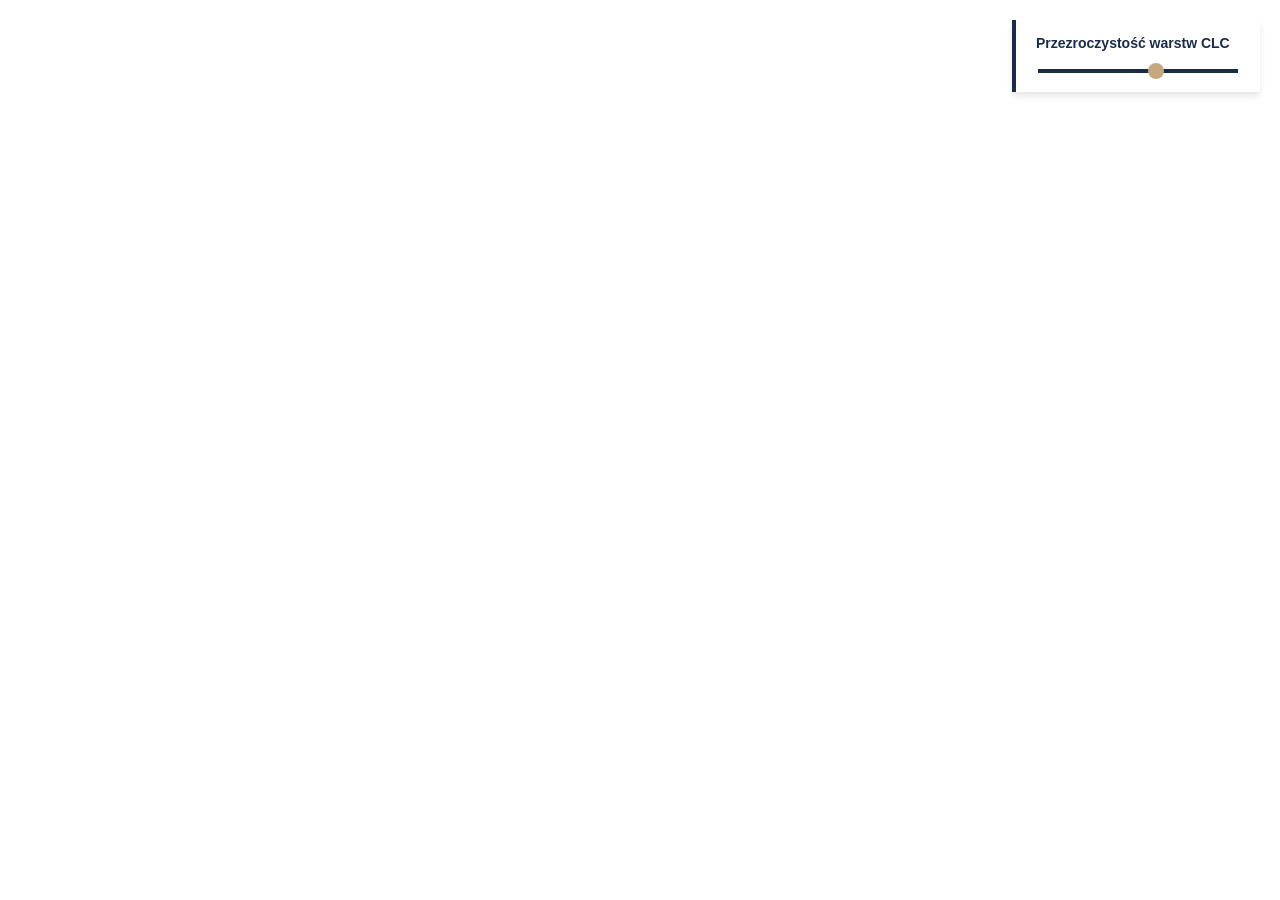
==== mapa.html @ ca06db26 "fix visibility" ====
<!doctype html>
<html lang="en">

<head>
    <meta charset="utf-8">
    <meta http-equiv="X-UA-Compatible" content="IE=edge">
    <meta name="viewport" content="initial-scale=1,user-scalable=no,maximum-scale=1,width=device-width">
    <meta name="mobile-web-app-capable" content="yes">
    <meta name="apple-mobile-web-app-capable" content="yes">
    <link rel="stylesheet" href="css/leaflet.css">
    <link rel="stylesheet" href="css/qgis2web.css">
    <link rel="stylesheet" href="css/fontawesome-all.min.css">
    <link rel="stylesheet" href="css/leaflet.photon.css">
    <link rel="stylesheet" href="css/leaflet-measure.css">
    <style>
        html,
        body,
        #map {
            width: 100%;
            height: 100%;
            padding: 0;
            margin: 0;
        }

        /* ----------------------------------------------------
           FLAT DESIGN INTERFACE: Suwak Przezroczystości
           ---------------------------------------------------- */
        .opacity-control {
            position: absolute;
            top: 20px;
            right: 20px;
            z-index: 1000;
            background: #FFFFFF;
            border-left: 4px solid #1A2B4C;
            padding: 15px 20px;
            box-shadow: 0 4px 6px rgba(0, 0, 0, 0.1);
            font-family: 'Segoe UI', sans-serif;
        }

        .opacity-control label {
            display: block;
            font-size: 14px;
            font-weight: bold;
            color: #1A2B4C;
            margin-bottom: 8px;
        }

        input[type=range] {
            -webkit-appearance: none;
            width: 200px;
            background: transparent;
        }

        input[type=range]::-webkit-slider-thumb {
            -webkit-appearance: none;
            height: 16px;
            width: 16px;
            border-radius: 50%;
            background: #C5A880;
            cursor: pointer;
            margin-top: -6px;
        }

        input[type=range]::-webkit-slider-runnable-track {
            width: 100%;
            height: 4px;
            cursor: pointer;
            background: #1A2B4C;
        }

        /* ----------------------------------------------------
           FLAT DESIGN INTERFACE: Panel Warstw (Checkboxy)
           ---------------------------------------------------- */
        .leaflet-control-layers {
            border-radius: 0 !important;
            border: none !important;
            border-left: 4px solid #1A2B4C !important;
            box-shadow: 0 4px 6px rgba(0, 0, 0, 0.1) !important;
            font-family: 'Segoe UI', sans-serif !important;
            padding: 5px 10px !important;
            background: #FFFFFF !important;
            color: #1A2B4C !important;
            font-weight: bold;
        }

        .leaflet-control-layers label {
            margin-top: 5px;
            margin-bottom: 5px;
        }

        /* ----------------------------------------------------
           FLAT DESIGN INTERFACE: Rozsuwana Legenda
           ---------------------------------------------------- */
        .custom-legend {
            background: #FFFFFF;
            border-left: 4px solid #1A2B4C;
            box-shadow: 0 4px 6px rgba(0, 0, 0, 0.1);
            font-family: 'Segoe UI', sans-serif;
            color: #1A2B4C;
            pointer-events: auto;
            max-width: 350px;
        }

        .custom-legend .legend-header {
            padding: 12px 15px;
            cursor: pointer;
            font-weight: bold;
            font-size: 14px;
            display: flex;
            align-items: center;
            gap: 10px;
            background-color: #F8F9FA;
        }

        .custom-legend .legend-header:hover {
            background-color: #E9ECEF;
        }

        .custom-legend .legend-body {
            display: none;
            padding: 10px 15px 15px 15px;
            max-height: 40vh;
            overflow-y: auto;
            border-top: 1px solid #E0E0E0;
            font-size: 12px;
        }

        /* Klasa aktywująca rozwinięcie legendy */
        .custom-legend.expanded .legend-body {
            display: block;
        }

        .custom-legend table {
            border-collapse: collapse;
            width: 100%;
        }

        .custom-legend td {
            padding: 4px 0;
            vertical-align: middle;
        }

        .custom-legend img {
            width: 18px;
            height: 18px;
            border: 1px solid #CCC;
            display: block;
            margin-right: 8px;
        }
    </style>
    <title></title>
</head>

<body>

    <div class="opacity-control">
        <label for="layerOpacity">Przezroczystość warstw CLC</label>
        <input type="range" id="layerOpacity" min="0" max="1" step="0.1" value="0.6">
    </div>

    <div id="map">
    </div>

    <script src="js/qgis2web_expressions.js"></script>
    <script src="js/leaflet.js"></script>
    <script src="js/leaflet.rotatedMarker.js"></script>
    <script src="js/leaflet.pattern.js"></script>
    <script src="js/leaflet-hash.js"></script>
    <script src="js/Autolinker.min.js"></script>
    <script src="js/rbush.min.js"></script>
    <script src="js/labelgun.min.js"></script>
    <script src="js/labels.js"></script>
    <script src="js/leaflet.photon.js"></script>
    <script src="js/leaflet-measure.js"></script>

    <script src="data/Corine_Lodz2018_0.js"></script>
    <script src="data/Corine_Lodz2000_1.js"></script>

    <script>
        var map = L.map('map', {
            zoomControl: false, maxZoom: 28, minZoom: 1
        }).fitBounds([[51.56657748466, 19.116177174903164], [51.9830593371323, 19.92864182708758]]);

        var hash = new L.Hash(map);
        map.attributionControl.setPrefix('<a href="https://github.com/tomchadwin/qgis2web" target="_blank">qgis2web</a> &middot; <a href="https://leafletjs.com" title="A JS library for interactive maps">Leaflet</a> &middot; <a href="https://qgis.org">QGIS</a>');

        // ---------------------------------------------------------
        // PODKŁAD MAPOWY (CartoDB Positron - Flat Design)
        // ---------------------------------------------------------
        var basemap = L.tileLayer('https://{s}.basemaps.cartocdn.com/light_all/{z}/{x}/{y}{r}.png', {
            attribution: '&copy; OpenStreetMap contributors &copy; CARTO',
            subdomains: 'abcd',
            maxZoom: 20
        });
        basemap.addTo(map);

        var autolinker = new Autolinker({ truncate: { length: 30, location: 'smart' } });

        function removeEmptyRowsFromPopupContent(content, feature) {
            var tempDiv = document.createElement('div');
            tempDiv.innerHTML = content;
            var rows = tempDiv.querySelectorAll('tr');
            for (var i = 0; i < rows.length; i++) {
                var td = rows[i].querySelector('td.visible-with-data');
                var key = td ? td.id : '';
                if (td && td.classList.contains('visible-with-data') && feature.properties[key] == null) {
                    rows[i].parentNode.removeChild(rows[i]);
                }
            }
            return tempDiv.innerHTML;
        }

        function addClassToPopupIfMedia(content, popup) {
            var tempDiv = document.createElement('div');
            tempDiv.innerHTML = content;
            var imgTd = tempDiv.querySelector('td img');
            if (imgTd) {
                var src = imgTd.getAttribute('src');
                if (/\.(jpg|jpeg|png|gif|bmp|webp|avif)$/i.test(src)) {
                    popup._contentNode.classList.add('media');
                    setTimeout(function () { popup.update(); }, 10);
                } else {
                    popup._contentNode.classList.remove('media');
                }
            } else {
                popup._contentNode.classList.remove('media');
            }
        }

        var zoomControl = L.control.zoom({ position: 'topleft' }).addTo(map);

        var measureControl = new L.Control.Measure({
            position: 'topleft',
            primaryLengthUnit: 'meters',
            secondaryLengthUnit: 'kilometers',
            primaryAreaUnit: 'sqmeters',
            secondaryAreaUnit: 'hectares'
        });
        measureControl.addTo(map);
        document.getElementsByClassName('leaflet-control-measure-toggle')[0].innerHTML = '';
        document.getElementsByClassName('leaflet-control-measure-toggle')[0].className += ' fas fa-ruler';

        // ---------------------------------------------------------
        // INICJALIZACJA WARSTWY: CLC 2018
        // ---------------------------------------------------------
        function pop_Corine_Lodz2018_0(feature, layer) {
            var popupContent = '<table>\
                    <tr><td colspan="2"><strong>Kod CLC: </strong>' + (feature.properties['Code_18'] !== null ? autolinker.link(String(feature.properties['Code_18'])) : '') + '</td></tr>\
                    <tr><td colspan="2"><strong>Powierzchnia [ha]: </strong>' + (feature.properties['pow_ha'] !== null ? autolinker.link(String(feature.properties['pow_ha'])) : '') + '</td></tr>\
                </table>';
            var content = removeEmptyRowsFromPopupContent(popupContent, feature);
            layer.on('popupopen', function (e) { addClassToPopupIfMedia(content, e.popup); });
            layer.bindPopup(content, { maxHeight: 400 });
        }

        function style_Corine_Lodz2018_0_0(feature) {
            switch (String(feature.properties['Code_18'])) {
                case '111': return { stroke: false, fill: true, fillOpacity: 1, fillColor: 'rgba(230,0,77,1.0)', interactive: true };
                case '112': return { stroke: false, fill: true, fillOpacity: 1, fillColor: 'rgba(255,0,0,1.0)', interactive: true };
                case '121': return { stroke: false, fill: true, fillOpacity: 1, fillColor: 'rgba(204,77,242,1.0)', interactive: true };
                case '122': return { stroke: false, fill: true, fillOpacity: 1, fillColor: 'rgba(204,0,0,1.0)', interactive: true };
                case '124': return { stroke: false, fill: true, fillOpacity: 1, fillColor: 'rgba(230,204,230,1.0)', interactive: true };
                case '131': return { stroke: false, fill: true, fillOpacity: 1, fillColor: 'rgba(166,0,204,1.0)', interactive: true };
                case '133': return { stroke: false, fill: true, fillOpacity: 1, fillColor: 'rgba(255,77,255,1.0)', interactive: true };
                case '141': return { stroke: false, fill: true, fillOpacity: 1, fillColor: 'rgba(255,166,255,1.0)', interactive: true };
                case '142': return { stroke: false, fill: true, fillOpacity: 1, fillColor: 'rgba(255,230,255,1.0)', interactive: true };
                case '211': return { stroke: false, fill: true, fillOpacity: 1, fillColor: 'rgba(255,255,168,1.0)', interactive: true };
                case '231': return { stroke: false, fill: true, fillOpacity: 1, fillColor: 'rgba(230,230,77,1.0)', interactive: true };
                case '242': return { stroke: false, fill: true, fillOpacity: 1, fillColor: 'rgba(255,230,77,1.0)', interactive: true };
                case '243': return { stroke: false, fill: true, fillOpacity: 1, fillColor: 'rgba(230,204,77,1.0)', interactive: true };
                case '311': return { stroke: false, fill: true, fillOpacity: 1, fillColor: 'rgba(128,255,0,1.0)', interactive: true };
                case '312': return { stroke: false, fill: true, fillOpacity: 1, fillColor: 'rgba(0,166,0,1.0)', interactive: true };
                case '313': return { stroke: false, fill: true, fillOpacity: 1, fillColor: 'rgba(77,255,0,1.0)', interactive: true };
                case '324': return { stroke: false, fill: true, fillOpacity: 1, fillColor: 'rgba(166,242,0,1.0)', interactive: true };
            }
        }

        map.createPane('pane_Corine_Lodz2018_0');
        map.getPane('pane_Corine_Lodz2018_0').style.zIndex = 400;

        var layer_Corine_Lodz2018_0 = new L.geoJson(json_Corine_Lodz2018_0, {
            interactive: true,
            pane: 'pane_Corine_Lodz2018_0',
            onEachFeature: pop_Corine_Lodz2018_0,
            style: style_Corine_Lodz2018_0_0,
        });
        map.addLayer(layer_Corine_Lodz2018_0);

        // ---------------------------------------------------------
        // INICJALIZACJA WARSTWY: CLC 2000
        // ---------------------------------------------------------
        function pop_Corine_Lodz2000_1(feature, layer) {
            var popupContent = '<table>\
                    <tr><td colspan="2"><strong>Kod CLC: </strong>' + (feature.properties['code_00'] !== null ? autolinker.link(String(feature.properties['code_00'])) : '') + '</td></tr>\
                    <tr><td colspan="2"><strong>Powierzchnia [ha]: </strong>' + (feature.properties['pow_ha'] !== null ? autolinker.link(String(feature.properties['pow_ha'])) : '') + '</td></tr>\
                </table>';
            var content = removeEmptyRowsFromPopupContent(popupContent, feature);
            layer.on('popupopen', function (e) { addClassToPopupIfMedia(content, e.popup); });
            layer.bindPopup(content, { maxHeight: 400 });
        }

        function style_Corine_Lodz2000_1_0(feature) {
            switch (String(feature.properties['code_00'])) {
                case '111': return { stroke: false, fill: true, fillOpacity: 1, fillColor: 'rgba(230,0,77,1.0)', interactive: true };
                case '112': return { stroke: false, fill: true, fillOpacity: 1, fillColor: 'rgba(255,0,0,1.0)', interactive: true };
                case '121': return { stroke: false, fill: true, fillOpacity: 1, fillColor: 'rgba(204,77,242,1.0)', interactive: true };
                case '122': return { stroke: false, fill: true, fillOpacity: 1, fillColor: 'rgba(204,0,0,1.0)', interactive: true };
                case '124': return { stroke: false, fill: true, fillOpacity: 1, fillColor: 'rgba(230,204,230,1.0)', interactive: true };
                case '131': return { stroke: false, fill: true, fillOpacity: 1, fillColor: 'rgba(166,0,204,1.0)', interactive: true };
                case '133': return { stroke: false, fill: true, fillOpacity: 1, fillColor: 'rgba(255,77,255,1.0)', interactive: true };
                case '141': return { stroke: false, fill: true, fillOpacity: 1, fillColor: 'rgba(255,166,255,1.0)', interactive: true };
                case '142': return { stroke: false, fill: true, fillOpacity: 1, fillColor: 'rgba(255,230,255,1.0)', interactive: true };
                case '211': return { stroke: false, fill: true, fillOpacity: 1, fillColor: 'rgba(255,255,168,1.0)', interactive: true };
                case '231': return { stroke: false, fill: true, fillOpacity: 1, fillColor: 'rgba(230,230,77,1.0)', interactive: true };
                case '242': return { stroke: false, fill: true, fillOpacity: 1, fillColor: 'rgba(255,230,77,1.0)', interactive: true };
                case '243': return { stroke: false, fill: true, fillOpacity: 1, fillColor: 'rgba(230,204,77,1.0)', interactive: true };
                case '311': return { stroke: false, fill: true, fillOpacity: 1, fillColor: 'rgba(128,255,0,1.0)', interactive: true };
                case '312': return { stroke: false, fill: true, fillOpacity: 1, fillColor: 'rgba(0,166,0,1.0)', interactive: true };
                case '313': return { stroke: false, fill: true, fillOpacity: 1, fillColor: 'rgba(77,255,0,1.0)', interactive: true };
                case '324': return { stroke: false, fill: true, fillOpacity: 1, fillColor: 'rgba(166,242,0,1.0)', interactive: true };
            }
        }

        map.createPane('pane_Corine_Lodz2000_1');
        map.getPane('pane_Corine_Lodz2000_1').style.zIndex = 401;

        var layer_Corine_Lodz2000_1 = new L.geoJson(json_Corine_Lodz2000_1, {
            interactive: true,
            pane: 'pane_Corine_Lodz2000_1',
            onEachFeature: pop_Corine_Lodz2000_1,
            style: style_Corine_Lodz2000_1_0,
        });
        map.addLayer(layer_Corine_Lodz2000_1);

        // ---------------------------------------------------------
        // CHECKBOXY WARSTW (Lewy Dolny Róg)
        // ---------------------------------------------------------
        var overlayLayers = {
            "CLC 2018 (Aktualne)": layer_Corine_Lodz2018_0,
            "CLC 2000 (Archiwum)": layer_Corine_Lodz2000_1
        };

        // Standardowy kontroler dodany do lewego dolnego rogu na zawsze rozłożony
        L.control.layers(null, overlayLayers, {
            collapsed: false,
            position: 'bottomleft'
        }).addTo(map);

        // ---------------------------------------------------------
        // WYSUWANY PANEL LEGENDY (Prawy Dolny Róg)
        // ---------------------------------------------------------
        var CustomLegend = L.Control.extend({
            options: { position: 'bottomright' },
            onAdd: function (map) {
                var container = L.DomUtil.create('div', 'custom-legend');

                // Nagłówek aktywujący
                var header = L.DomUtil.create('div', 'legend-header', container);
                header.innerHTML = '<i class="fas fa-list"></i> Legenda Klasifikacji CLC';

                // Ciało z tabelą wyciągniętą ze starego kodu
                var body = L.DomUtil.create('div', 'legend-body', container);
                body.innerHTML = '<table>\
                    <tr><td><img src="legend/Corine_Lodz2018_0_Zabudowamiejskazwarta0.png" /></td><td>Zabudowa miejska zwarta</td></tr>\
                    <tr><td><img src="legend/Corine_Lodz2018_0_Zabudowamiejskaluźna1.png" /></td><td>Zabudowa miejska luźna</td></tr>\
                    <tr><td><img src="legend/Corine_Lodz2018_0_Terenyprzemysłowelubhandlowe2.png" /></td><td>Tereny przemysłowe lub handlowe</td></tr>\
                    <tr><td><img src="legend/Corine_Lodz2018_0_Terenykomunikacyjne3.png" /></td><td>Tereny komunikacyjne</td></tr>\
                    <tr><td><img src="legend/Corine_Lodz2018_0_Lotniska4.png" /></td><td>Lotniska</td></tr>\
                    <tr><td><img src="legend/Corine_Lodz2018_0_Miejsceesploatacjiodkrywkowej5.png" /></td><td>Miejsce esploatacji odkrywkowej</td></tr>\
                    <tr><td><img src="legend/Corine_Lodz2018_0_Budowy6.png" /></td><td>Budowy</td></tr>\
                    <tr><td><img src="legend/Corine_Lodz2018_0_Terenyzielone7.png" /></td><td>Tereny zielone</td></tr>\
                    <tr><td><img src="legend/Corine_Lodz2018_0_Terenysportoweiwypoczynkowe8.png" /></td><td>Tereny sportowe i wypoczynkowe</td></tr>\
                    <tr><td><img src="legend/Corine_Lodz2018_0_Gruntyornepozazasięgiemurządzeńnawadniających9.png" /></td><td>Grunty orne poza zasięgiem urządzeń nawadniających</td></tr>\
                    <tr><td><img src="legend/Corine_Lodz2018_0_Łąkiipastwiska10.png" /></td><td>Łąki i pastwiska</td></tr>\
                    <tr><td><img src="legend/Corine_Lodz2018_0_Złożonesystemyuprawidziałek11.png" /></td><td>Złożone systemy upraw i działek</td></tr>\
                    <tr><td><img src="legend/Corine_Lodz2018_0_Terenyzajętegłównieprzezrolnictwozdużymudziałemterenównaturalnych12.png" /></td><td>Tereny zajęte głównie przez rolnictwo z dużym udziałem terenów naturalnych</td></tr>\
                    <tr><td><img src="legend/Corine_Lodz2018_0_Lasyliściaste13.png" /></td><td>Lasy liściaste</td></tr>\
                    <tr><td><img src="legend/Corine_Lodz2018_0_Lasyiglaste14.png" /></td><td>Lasy iglaste</td></tr>\
                    <tr><td><img src="legend/Corine_Lodz2018_0_Lasymieszane15.png" /></td><td>Lasy mieszane</td></tr>\
                    <tr><td><img src="legend/Corine_Lodz2018_0_Lasyiroslinnośćkrzewiastawstaniezmian16.png" /></td><td>Lasy i roslinność krzewiasta w stanie zmian</td></tr>\
                </table>';

                // Mechanika zwijania/rozwijania
                L.DomEvent.on(header, 'click', function () {
                    if (L.DomUtil.hasClass(container, 'expanded')) {
                        L.DomUtil.removeClass(container, 'expanded');
                    } else {
                        L.DomUtil.addClass(container, 'expanded');
                    }
                });

                // Blokowanie propagacji kliknięć (żeby mapa pod spodem nie reagowała na klikanie w legendę)
                L.DomEvent.disableClickPropagation(container);
                L.DomEvent.disableScrollPropagation(container);

                return container;
            }
        });
        map.addControl(new CustomLegend());

        // ---------------------------------------------------------
        // LOGIKA SUWAKA PRZEZROCZYSTOŚCI
        // ---------------------------------------------------------
        var opacitySlider = document.getElementById('layerOpacity');

        opacitySlider.addEventListener('input', function (e) {
            var opValue = parseFloat(e.target.value);

            if (typeof layer_Corine_Lodz2000_1 !== 'undefined') {
                layer_Corine_Lodz2000_1.setStyle({
                    fillOpacity: opValue,
                    opacity: opValue
                });
            }

            if (typeof layer_Corine_Lodz2018_0 !== 'undefined') {
                layer_Corine_Lodz2018_0.setStyle({
                    fillOpacity: opValue,
                    opacity: opValue
                });
            }
        });

        // Wymuszenie zaaplikowania przezroczystości podczas startu
        opacitySlider.dispatchEvent(new Event('input'));

    </script>
</body>

</html>
---- css/leaflet.css ----
/* required styles */

.leaflet-pane,
.leaflet-tile,
.leaflet-marker-icon,
.leaflet-marker-shadow,
.leaflet-tile-container,
.leaflet-pane > svg,
.leaflet-pane > canvas,
.leaflet-zoom-box,
.leaflet-image-layer,
.leaflet-layer {
	position: absolute;
	left: 0;
	top: 0;
	}
.leaflet-container {
	overflow: hidden;
	}
.leaflet-tile,
.leaflet-marker-icon,
.leaflet-marker-shadow {
	-webkit-user-select: none;
	   -moz-user-select: none;
	        user-select: none;
	  -webkit-user-drag: none;
	}
/* Prevents IE11 from highlighting tiles in blue */
.leaflet-tile::selection {
	background: transparent;
}
/* Safari renders non-retina tile on retina better with this, but Chrome is worse */
.leaflet-safari .leaflet-tile {
	image-rendering: -webkit-optimize-contrast;
	}
/* hack that prevents hw layers "stretching" when loading new tiles */
.leaflet-safari .leaflet-tile-container {
	width: 1600px;
	height: 1600px;
	-webkit-transform-origin: 0 0;
	}
.leaflet-marker-icon,
.leaflet-marker-shadow {
	display: block;
	}
/* .leaflet-container svg: reset svg max-width decleration shipped in Joomla! (joomla.org) 3.x */
/* .leaflet-container img: map is broken in FF if you have max-width: 100% on tiles */
.leaflet-container .leaflet-overlay-pane svg {
	max-width: none !important;
	max-height: none !important;
	}
.leaflet-container .leaflet-marker-pane img,
.leaflet-container .leaflet-shadow-pane img,
.leaflet-container .leaflet-tile-pane img,
.leaflet-container img.leaflet-image-layer,
.leaflet-container .leaflet-tile {
	max-width: none !important;
	max-height: none !important;
	width: auto;
	padding: 0;
	}

.leaflet-container img.leaflet-tile {
	/* See: https://bugs.chromium.org/p/chromium/issues/detail?id=600120 */
	mix-blend-mode: plus-lighter;
}

.leaflet-container.leaflet-touch-zoom {
	-ms-touch-action: pan-x pan-y;
	touch-action: pan-x pan-y;
	}
.leaflet-container.leaflet-touch-drag {
	-ms-touch-action: pinch-zoom;
	/* Fallback for FF which doesn't support pinch-zoom */
	touch-action: none;
	touch-action: pinch-zoom;
}
.leaflet-container.leaflet-touch-drag.leaflet-touch-zoom {
	-ms-touch-action: none;
	touch-action: none;
}
.leaflet-container {
	-webkit-tap-highlight-color: transparent;
}
.leaflet-container a {
	-webkit-tap-highlight-color: rgba(51, 181, 229, 0.4);
}
.leaflet-tile {
	filter: inherit;
	visibility: hidden;
	}
.leaflet-tile-loaded {
	visibility: inherit;
	}
.leaflet-zoom-box {
	width: 0;
	height: 0;
	-moz-box-sizing: border-box;
	     box-sizing: border-box;
	z-index: 800;
	}
/* workaround for https://bugzilla.mozilla.org/show_bug.cgi?id=888319 */
.leaflet-overlay-pane svg {
	-moz-user-select: none;
	}

.leaflet-pane         { z-index: 400; }

.leaflet-tile-pane    { z-index: 200; }
.leaflet-overlay-pane { z-index: 400; }
.leaflet-shadow-pane  { z-index: 500; }
.leaflet-marker-pane  { z-index: 600; }
.leaflet-tooltip-pane   { z-index: 650; }
.leaflet-popup-pane   { z-index: 700; }

.leaflet-map-pane canvas { z-index: 100; }
.leaflet-map-pane svg    { z-index: 200; }

.leaflet-vml-shape {
	width: 1px;
	height: 1px;
	}
.lvml {
	behavior: url(#default#VML);
	display: inline-block;
	position: absolute;
	}


/* control positioning */

.leaflet-control {
	position: relative;
	z-index: 800;
	pointer-events: visiblePainted; /* IE 9-10 doesn't have auto */
	pointer-events: auto;
	}
.leaflet-top,
.leaflet-bottom {
	position: absolute;
	z-index: 1000;
	pointer-events: none;
	}
.leaflet-top {
	top: 0;
	}
.leaflet-right {
	right: 0;
	}
.leaflet-bottom {
	bottom: 0;
	}
.leaflet-left {
	left: 0;
	}
.leaflet-control {
	float: left;
	clear: both;
	}
.leaflet-right .leaflet-control {
	float: right;
	}
.leaflet-top .leaflet-control {
	margin-top: 10px;
	}
.leaflet-bottom .leaflet-control {
	margin-bottom: 10px;
	}
.leaflet-left .leaflet-control {
	margin-left: 10px;
	}
.leaflet-right .leaflet-control {
	margin-right: 10px;
	}


/* zoom and fade animations */

.leaflet-fade-anim .leaflet-popup {
	opacity: 0;
	-webkit-transition: opacity 0.2s linear;
	   -moz-transition: opacity 0.2s linear;
	        transition: opacity 0.2s linear;
	}
.leaflet-fade-anim .leaflet-map-pane .leaflet-popup {
	opacity: 1;
	}
.leaflet-zoom-animated {
	-webkit-transform-origin: 0 0;
	    -ms-transform-origin: 0 0;
	        transform-origin: 0 0;
	}
svg.leaflet-zoom-animated {
	will-change: transform;
}

.leaflet-zoom-anim .leaflet-zoom-animated {
	-webkit-transition: -webkit-transform 0.25s cubic-bezier(0,0,0.25,1);
	   -moz-transition:    -moz-transform 0.25s cubic-bezier(0,0,0.25,1);
	        transition:         transform 0.25s cubic-bezier(0,0,0.25,1);
	}
.leaflet-zoom-anim .leaflet-tile,
.leaflet-pan-anim .leaflet-tile {
	-webkit-transition: none;
	   -moz-transition: none;
	        transition: none;
	}

.leaflet-zoom-anim .leaflet-zoom-hide {
	visibility: hidden;
	}


/* cursors */

.leaflet-interactive {
	cursor: pointer;
	}
.leaflet-grab {
	cursor: -webkit-grab;
	cursor:    -moz-grab;
	cursor:         grab;
	}
.leaflet-crosshair,
.leaflet-crosshair .leaflet-interactive {
	cursor: crosshair;
	}
.leaflet-popup-pane,
.leaflet-control {
	cursor: auto;
	}
.leaflet-dragging .leaflet-grab,
.leaflet-dragging .leaflet-grab .leaflet-interactive,
.leaflet-dragging .leaflet-marker-draggable {
	cursor: move;
	cursor: -webkit-grabbing;
	cursor:    -moz-grabbing;
	cursor:         grabbing;
	}

/* marker & overlays interactivity */
.leaflet-marker-icon,
.leaflet-marker-shadow,
.leaflet-image-layer,
.leaflet-pane > svg path,
.leaflet-tile-container {
	pointer-events: none;
	}

.leaflet-marker-icon.leaflet-interactive,
.leaflet-image-layer.leaflet-interactive,
.leaflet-pane > svg path.leaflet-interactive,
svg.leaflet-image-layer.leaflet-interactive path {
	pointer-events: visiblePainted; /* IE 9-10 doesn't have auto */
	pointer-events: auto;
	}

/* visual tweaks */

.leaflet-container {
	background: #ddd;
	outline-offset: 1px;
	}
.leaflet-container a {
	color: #0078A8;
	}
.leaflet-zoom-box {
	border: 2px dotted #38f;
	background: rgba(255,255,255,0.5);
	}


/* general typography */
.leaflet-container {
	font-family: "Helvetica Neue", Arial, Helvetica, sans-serif;
	font-size: 12px;
	font-size: 0.75rem;
	line-height: 1.5;
	}


/* general toolbar styles */

.leaflet-bar {
	box-shadow: 0 1px 5px rgba(0,0,0,0.65);
	border-radius: 4px;
	}
.leaflet-bar a {
	background-color: #fff;
	border-bottom: 1px solid #ccc;
	width: 26px;
	height: 26px;
	line-height: 26px;
	display: block;
	text-align: center;
	text-decoration: none;
	color: black;
	}
.leaflet-bar a,
.leaflet-control-layers-toggle {
	background-position: 50% 50%;
	background-repeat: no-repeat;
	display: block;
	}
.leaflet-bar a:hover,
.leaflet-bar a:focus {
	background-color: #f4f4f4;
	}
.leaflet-bar a:first-child {
	border-top-left-radius: 4px;
	border-top-right-radius: 4px;
	}
.leaflet-bar a:last-child {
	border-bottom-left-radius: 4px;
	border-bottom-right-radius: 4px;
	border-bottom: none;
	}
.leaflet-bar a.leaflet-disabled {
	cursor: default;
	background-color: #f4f4f4;
	color: #bbb;
	}

.leaflet-touch .leaflet-bar a {
	width: 30px;
	height: 30px;
	line-height: 30px;
	}
.leaflet-touch .leaflet-bar a:first-child {
	border-top-left-radius: 2px;
	border-top-right-radius: 2px;
	}
.leaflet-touch .leaflet-bar a:last-child {
	border-bottom-left-radius: 2px;
	border-bottom-right-radius: 2px;
	}

/* zoom control */

.leaflet-control-zoom-in,
.leaflet-control-zoom-out {
	font: bold 18px 'Lucida Console', Monaco, monospace;
	text-indent: 1px;
	}

.leaflet-touch .leaflet-control-zoom-in, .leaflet-touch .leaflet-control-zoom-out  {
	font-size: 22px;
	}


/* layers control */

.leaflet-control-layers {
	box-shadow: 0 1px 5px rgba(0,0,0,0.4);
	background: #fff;
	border-radius: 5px;
	}
.leaflet-control-layers-toggle {
	background-image: url(images/layers.png);
	width: 36px;
	height: 36px;
	}
.leaflet-retina .leaflet-control-layers-toggle {
	background-image: url(images/layers-2x.png);
	background-size: 26px 26px;
	}
.leaflet-touch .leaflet-control-layers-toggle {
	width: 44px;
	height: 44px;
	}
.leaflet-control-layers .leaflet-control-layers-list,
.leaflet-control-layers-expanded .leaflet-control-layers-toggle {
	display: none;
	}
.leaflet-control-layers-expanded .leaflet-control-layers-list {
	display: block;
	position: relative;
	}
.leaflet-control-layers-expanded {
	padding: 6px 10px 6px 6px;
	color: #333;
	background: #fff;
	}
.leaflet-control-layers-scrollbar {
	overflow-y: scroll;
	overflow-x: hidden;
	padding-right: 5px;
	}
.leaflet-control-layers-selector {
	margin-top: 2px;
	position: relative;
	top: 1px;
	}
.leaflet-control-layers label {
	display: block;
	font-size: 13px;
	font-size: 1.08333em;
	}
.leaflet-control-layers-separator {
	height: 0;
	border-top: 1px solid #ddd;
	margin: 5px -10px 5px -6px;
	}

/* Default icon URLs */
.leaflet-default-icon-path { /* used only in path-guessing heuristic, see L.Icon.Default */
	background-image: url(images/marker-icon.png);
	}


/* attribution and scale controls */

.leaflet-container .leaflet-control-attribution {
	background: #fff;
	background: rgba(255, 255, 255, 0.8);
	margin: 0;
	}
.leaflet-control-attribution,
.leaflet-control-scale-line {
	padding: 0 5px;
	color: #333;
	line-height: 1.4;
	}
.leaflet-control-attribution a {
	text-decoration: none;
	}
.leaflet-control-attribution a:hover,
.leaflet-control-attribution a:focus {
	text-decoration: underline;
	}
.leaflet-attribution-flag {
	display: inline !important;
	vertical-align: baseline !important;
	width: 1em;
	height: 0.6669em;
	}
.leaflet-left .leaflet-control-scale {
	margin-left: 5px;
	}
.leaflet-bottom .leaflet-control-scale {
	margin-bottom: 5px;
	}
.leaflet-control-scale-line {
	border: 2px solid #777;
	border-top: none;
	line-height: 1.1;
	padding: 2px 5px 1px;
	white-space: nowrap;
	-moz-box-sizing: border-box;
	     box-sizing: border-box;
	background: rgba(255, 255, 255, 0.8);
	text-shadow: 1px 1px #fff;
	}
.leaflet-control-scale-line:not(:first-child) {
	border-top: 2px solid #777;
	border-bottom: none;
	margin-top: -2px;
	}
.leaflet-control-scale-line:not(:first-child):not(:last-child) {
	border-bottom: 2px solid #777;
	}

.leaflet-touch .leaflet-control-attribution,
.leaflet-touch .leaflet-control-layers,
.leaflet-touch .leaflet-bar {
	box-shadow: none;
	}
.leaflet-touch .leaflet-control-layers,
.leaflet-touch .leaflet-bar {
	border: 2px solid rgba(0,0,0,0.2);
	background-clip: padding-box;
	}


/* popup */

.leaflet-popup {
	position: absolute;
	text-align: center;
	margin-bottom: 20px;
	}
.leaflet-popup-content-wrapper {
	padding: 1px;
	text-align: left;
	border-radius: 12px;
	}
.leaflet-popup-content {
	margin: 13px 24px 13px 20px;
	line-height: 1.3;
	font-size: 13px;
	font-size: 1.08333em;
	min-height: 1px;
	}
.leaflet-popup-content p {
	margin: 17px 0;
	margin: 1.3em 0;
	}
.leaflet-popup-tip-container {
	width: 40px;
	height: 20px;
	position: absolute;
	left: 50%;
	margin-top: -1px;
	margin-left: -20px;
	overflow: hidden;
	pointer-events: none;
	}
.leaflet-popup-tip {
	width: 17px;
	height: 17px;
	padding: 1px;

	margin: -10px auto 0;
	pointer-events: auto;

	-webkit-transform: rotate(45deg);
	   -moz-transform: rotate(45deg);
	    -ms-transform: rotate(45deg);
	        transform: rotate(45deg);
	}
.leaflet-popup-content-wrapper,
.leaflet-popup-tip {
	background: white;
	color: #333;
	box-shadow: 0 3px 14px rgba(0,0,0,0.4);
	}
.leaflet-container a.leaflet-popup-close-button {
	position: absolute;
	top: 0;
	right: 0;
	border: none;
	text-align: center;
	width: 24px;
	height: 24px;
	font: 16px/24px Tahoma, Verdana, sans-serif;
	color: #757575;
	text-decoration: none;
	background: transparent;
	}
.leaflet-container a.leaflet-popup-close-button:hover,
.leaflet-container a.leaflet-popup-close-button:focus {
	color: #585858;
	}
.leaflet-popup-scrolled {
	overflow: auto;
	}

.leaflet-oldie .leaflet-popup-content-wrapper {
	-ms-zoom: 1;
	}
.leaflet-oldie .leaflet-popup-tip {
	width: 24px;
	margin: 0 auto;

	-ms-filter: "progid:DXImageTransform.Microsoft.Matrix(M11=0.70710678, M12=0.70710678, M21=-0.70710678, M22=0.70710678)";
	filter: progid:DXImageTransform.Microsoft.Matrix(M11=0.70710678, M12=0.70710678, M21=-0.70710678, M22=0.70710678);
	}

.leaflet-oldie .leaflet-control-zoom,
.leaflet-oldie .leaflet-control-layers,
.leaflet-oldie .leaflet-popup-content-wrapper,
.leaflet-oldie .leaflet-popup-tip {
	border: 1px solid #999;
	}


/* div icon */

.leaflet-div-icon {
	background: #fff;
	border: 1px solid #666;
	}


/* Tooltip */
/* Base styles for the element that has a tooltip */
.leaflet-tooltip {
	position: absolute;
	padding: 6px;
	background-color: #fff;
	border: 1px solid #fff;
	border-radius: 3px;
	color: #222;
	white-space: nowrap;
	-webkit-user-select: none;
	-moz-user-select: none;
	-ms-user-select: none;
	user-select: none;
	pointer-events: none;
	box-shadow: 0 1px 3px rgba(0,0,0,0.4);
	}
.leaflet-tooltip.leaflet-interactive {
	cursor: pointer;
	pointer-events: auto;
	}
.leaflet-tooltip-top:before,
.leaflet-tooltip-bottom:before,
.leaflet-tooltip-left:before,
.leaflet-tooltip-right:before {
	position: absolute;
	pointer-events: none;
	border: 6px solid transparent;
	background: transparent;
	content: "";
	}

/* Directions */

.leaflet-tooltip-bottom {
	margin-top: 6px;
}
.leaflet-tooltip-top {
	margin-top: -6px;
}
.leaflet-tooltip-bottom:before,
.leaflet-tooltip-top:before {
	left: 50%;
	margin-left: -6px;
	}
.leaflet-tooltip-top:before {
	bottom: 0;
	margin-bottom: -12px;
	border-top-color: #fff;
	}
.leaflet-tooltip-bottom:before {
	top: 0;
	margin-top: -12px;
	margin-left: -6px;
	border-bottom-color: #fff;
	}
.leaflet-tooltip-left {
	margin-left: -6px;
}
.leaflet-tooltip-right {
	margin-left: 6px;
}
.leaflet-tooltip-left:before,
.leaflet-tooltip-right:before {
	top: 50%;
	margin-top: -6px;
	}
.leaflet-tooltip-left:before {
	right: 0;
	margin-right: -12px;
	border-left-color: #fff;
	}
.leaflet-tooltip-right:before {
	left: 0;
	margin-left: -12px;
	border-right-color: #fff;
	}

/* Printing */

@media print {
	/* Prevent printers from removing background-images of controls. */
	.leaflet-control {
		-webkit-print-color-adjust: exact;
		print-color-adjust: exact;
		}
	}
---- css/qgis2web.css ----
#map {
            background-color: #ffffff
        }
        html, body, #map {
			overflow: hidden;
        }
        .col9{
			height: 100%!important;
		}
		.col3{
			height: 100%;
			overflow: auto;
		}
        .info {
            padding: 6px 8px;
            font: 14px/16px Arial, Helvetica, sans-serif;
            background-color:#f8f8f8 !important;
            color: #444444 !important;
            box-shadow: 0 0 15px rgba(0,0,0,0.2);
            border-radius: 5px;
        }
        .info h2 {
            margin: 0 0 5px;
        }
        .leaflet-container {
            background: #fff;
            padding-right: 10px;
        }
        .leaflet-popup-scrolled {
            border-bottom: unset!important;
            border-top: unset!important;
        }
        .leaflet-popup-content{
            max-height: 70vh;
            max-width: 70vw;
        }
        .leaflet-popup-content.media{
            width: auto!important;
            height: auto!important;
            overflow: auto;
        }
        .leaflet-popup-content th {
            text-align: left;
            vertical-align: top;
            min-width: 75px;
        }
        .leaflet-popup-content td {
            min-width: 75px;
        }
        .leaflet-popup-content td img {
            max-height: 60vh;
            max-width: 60vw;
        }

        .leaflet-tooltip {
            background: none;
            box-shadow: none;
            border: none;
        }
        .leaflet-tooltip-left:before, .leaflet-tooltip-right:before {
            border: 0px;
        }
        }
        .fa, .leaflet-container, a {
            color: #444444 !important;
        }
        .leaflet-control-zoom-in, .leaflet-control-zoom-out,
        .leaflet-control-locate a,
        .leaflet-touch .leaflet-control-geocoder-icon,
        .leaflet-control-search .search-button,
         .leaflet-control-measure {
            background-color: #f8f8f8 !important;
            border-radius: 0px !important;
            color: #444444 !important;
        }
        .abstract {
            font: bold 18px 'Lucida Console', Monaco, monospace;
            text-indent: 1px;
            background-color: #f8f8f8 !important;
            width: 30px !important;
            color: #444444 !important;
            height: 30px !important;
            text-align: center !important;
            line-height: 30px !important;
        }
        .abstractUncollapsed {
            padding: 6px 8px;
            font: 12px/1.5 "Helvetica Neue", Arial, Helvetica, sans-serif;
            background-color:#f8f8f8 !important;
            color: #444444 !important;
            box-shadow: 0 0 15px rgba(0,0,0,0.2);
            border-radius: 5px;
            max-width: 40%;
        }
        .leaflet-control {
            box-shadow: 0 3px 14px rgba(0, 0, 0, 0.4)!important;
            border-radius: 4px;
        }
        .leaflet-touch .leaflet-control-layers,
        .leaflet-touch .leaflet-bar,
        .leaflet-control-search,
        .leaflet-control-measure {
            border: 3px solid rgba(255,255,255,.4) !important;
        }
        .leaflet-control-attribution a {
            color: #0078A8 !important;
        }
        .leaflet-control-scale-line {
            border: 2px solid #f8f8f8 !important;
            border-top: none !important;
            color: black !important;
        }
        .leaflet-control-search .search-button {
            width: 30px !important;
            height: 30px !important;
            font-size: 13px !important;
            text-align: center !important;
            cursor: pointer;
        }
        .search-button.fa.fa-binoculars{
            display: flex;
            justify-content: center;
            align-items: center;
        }
        .leaflet-control-measure .leaflet-control {
            width: 30px !important;
            height: 30px !important;
        }
        .leaflet-container .leaflet-control-search{
            background: none !important;
        }
        .leaflet-control-search .search-input {
            margin: 0px 0px 0px 0px !important;
            height: 30px !important;
        }
        .leaflet-control-measure {
            background: none!important;
            border-radius: 4px !important;
        }
        .leaflet-control-measure .leaflet-control-measure-interaction {
            background-color: #f8f8f8 !important;
        }
        .leaflet-touch .leaflet-control-measure
        .leaflet-control-measure-toggle,
        .leaflet-touch .leaflet-control-measure
        .leaflet-control-measure-toggle:hover {
            width: 30px !important;
            height: 30px !important;
            border-radius: 0px !important;
            background-color: #f8f8f8 !important;
            color: #444444 !important;
            font-size: 13px;
            line-height: 30px;
            text-align: center;
            text-indent: 0%;
        }
        .leaflet-control-layers {
			padding: 2px;
			display: flex;
			flex-direction: column;
			align-items: flex-end;
            background-color: #f8f8f8 !important;
            color: #444444 !important;

		}
        .leaflet-control-layers-expanded {
			padding-left: 6px;
		}	
        .leaflet-control-layers-expanded .leaflet-control-layers-toggle {
            display: block;
            background-image: none;
			text-decoration: none;
            margin-bottom: 3px;
        }
        .leaflet-control-layers-expanded .leaflet-control-layers-toggle::after {
            content: '»';
            font-size: x-large;
            color: #444444 !important;
            display: flex;
            align-items: center;
            justify-content: center;
            width: 100%;
            height: 100%;
            text-align: center;
        }
        .leaflet-overlay-pane {
            z-index: 550;
        }
        .leaflet-popup-pane {
            z-index: 700;
        }
        #gcd-button-control {
            display: flex;
            justify-content: center;
            align-items: center;
        }
        .leaflet-control-layers-expanded .leaflet-control-layers-toggle {
            display: none;
        }
---- css/leaflet.photon.css ----
ul.photon-autocomplete {
    position: absolute;
    background-color: white;
    max-width: fit-content;
    z-index: 1000;
    box-shadow: 0 4px 9px #999999;
    display: none;
    margin: 0; /* Remove margins */
    list-style-type: none; /* Remove bullets */
    padding: 0; /* Remove padding */
    font-family: Arial, sans-serif;
    height: 200px;
    overflow:hidden;
    overflow-y: scroll;
    scrollbar-width: none;
}
.photon-autocomplete li {
    min-height: 20px;
    line-height: 1em;
    padding: 5px 10px;
    overflow: hidden;
    /* white-space: nowrap; */
    word-wrap: break-word;
    overflow-wrap: break-word;
    word-break: break-word;
    font-size: 1em;
}
.photon-autocomplete li strong {
    display: block;
    
}
.photon-autocomplete li.on {
    background-color: #ff8c9d;
    cursor: pointer;
}
.photon-autocomplete li.photon-no-result {
    text-align: center;
    color: #666;
    font-size: 0.9em;
    line-height: 20px;
    width: fit-content;
    block-size: fit-content;
}
.photon-autocomplete .photon-feedback {
    display: block;
    text-align: right;
    font-size: 0.8em;
    padding: 3px;
    color: #999;
    border-top: 1px solid #eee;
}
.photon-input:focus {
    width: 400px;
    border-radius: 10px;
}
@media all and (max-width:500px){
    #map .photon-input:focus {
        width: 300px;
        border-radius: 10px;
    }
}
@media all and (max-width:400px){
    #map ul.photon-autocomplete {
        position: relative;
        background-color: white;
        max-width: 400;
        z-index: 1000;
        box-shadow: 0 4px 9px #999999;
        display: none;
        margin: 0; /* Remove margins */
        list-style-type: none; /* Remove bullets */
        padding: 0; /* Remove padding */
        font-family: Arial, sans-serif;
    }
    #map .photon-input:focus {
        width: 200px;
        border-radius: 10px;
    }
}
@media all and (max-width:280px){
    #map .photon-input:focus {
        width: 150px;
        border-radius: 10px;
    }
}
---- css/leaflet-measure.css ----
.leaflet-control-measure h3,.leaflet-measure-resultpopup h3{margin:0 0 12px 0;padding-bottom:10px;line-height:1em;font-weight:normal;font-size:1.1em;border-bottom:solid 1px #DDD}.leaflet-control-measure p,.leaflet-measure-resultpopup p{margin:10px 0 0;line-height:1em}.leaflet-control-measure p:first-child,.leaflet-measure-resultpopup p:first-child{margin-top:0}.leaflet-control-measure a,.leaflet-measure-resultpopup a{color:#5E66CC;text-decoration:none}.leaflet-control-measure a:hover,.leaflet-measure-resultpopup a:hover{opacity:0.5;text-decoration:none}.leaflet-control-measure .tasks,.leaflet-measure-resultpopup .tasks{margin:12px 0 0;padding:10px 0 0;border-top:solid 1px #DDD;list-style:none;list-style-image:none}.leaflet-control-measure .tasks li,.leaflet-measure-resultpopup .tasks li{display:inline;margin:0 10px 0 0}.leaflet-control-measure .tasks li:last-child,.leaflet-measure-resultpopup .tasks li:last-child{margin-right:0}.leaflet-control-measure .coorddivider,.leaflet-measure-resultpopup .coorddivider{color:#999}.leaflet-control-measure{background:#fff;border-radius:5px;box-shadow:0 1px 5px rgba(0,0,0,0.4)}.leaflet-control-measure .leaflet-control-measure-toggle,.leaflet-control-measure .leaflet-control-measure-toggle:hover{display:block;width:36px;height:36px;background-position:50% 50%;background-repeat:no-repeat;//background-image:url(images/rulers.png);border-radius:5px;text-indent:100%;white-space:nowrap;overflow:hidden}.leaflet-retina .leaflet-control-measure .leaflet-control-measure-toggle,.leaflet-retina .leaflet-control-measure .leaflet-control-measure-toggle:hover{background-image:url(images/rulers_@2X.png);background-size:16px 16px}.leaflet-touch .leaflet-control-measure .leaflet-control-measure-toggle,.leaflet-touch .leaflet-control-measure .leaflet-control-measure-toggle:hover{width:44px;height:44px}.leaflet-control-measure .startprompt h3{margin-bottom:10px}.leaflet-control-measure .startprompt .tasks{margin-top:0;padding-top:0;border-top:0}.leaflet-control-measure .leaflet-control-measure-interaction{padding:10px 12px}.leaflet-control-measure .results .group{margin-top:10px;padding-top:10px;border-top:dotted 1px #eaeaea}.leaflet-control-measure .results .group:first-child{margin-top:0;padding-top:0;border-top:0}.leaflet-control-measure .results .heading{margin-right:5px;color:#999}.leaflet-control-measure a.start{padding-left:18px;background-repeat:no-repeat;background-position:0% 50%;background-image:url(images/start.png)}.leaflet-retina .leaflet-control-measure a.start{background-image:url(images/start_@2X.png);background-size:12px 12px}.leaflet-control-measure a.cancel{padding-left:18px;background-repeat:no-repeat;background-position:0% 50%;background-image:url(images/cancel.png)}.leaflet-retina .leaflet-control-measure a.cancel{background-image:url(images/cancel_@2X.png);background-size:12px 12px}.leaflet-control-measure a.finish{padding-left:18px;background-repeat:no-repeat;background-position:0% 50%;background-image:url(images/check.png)}.leaflet-retina .leaflet-control-measure a.finish{background-image:url(images/check_@2X.png);background-size:12px 12px}.leaflet-measure-resultpopup a.zoomto{padding-left:18px;background-repeat:no-repeat;background-position:0% 50%;background-image:url(images/focus.png)}.leaflet-retina .leaflet-measure-resultpopup a.zoomto{background-image:url(images/focus_@2X.png);background-size:12px 12px}.leaflet-measure-resultpopup a.deletemarkup{padding-left:18px;background-repeat:no-repeat;background-position:0% 50%;background-image:url(images/trash.png)}.leaflet-retina .leaflet-measure-resultpopup a.deletemarkup{background-image:url(images/trash_@2X.png);background-size:11px 12px}
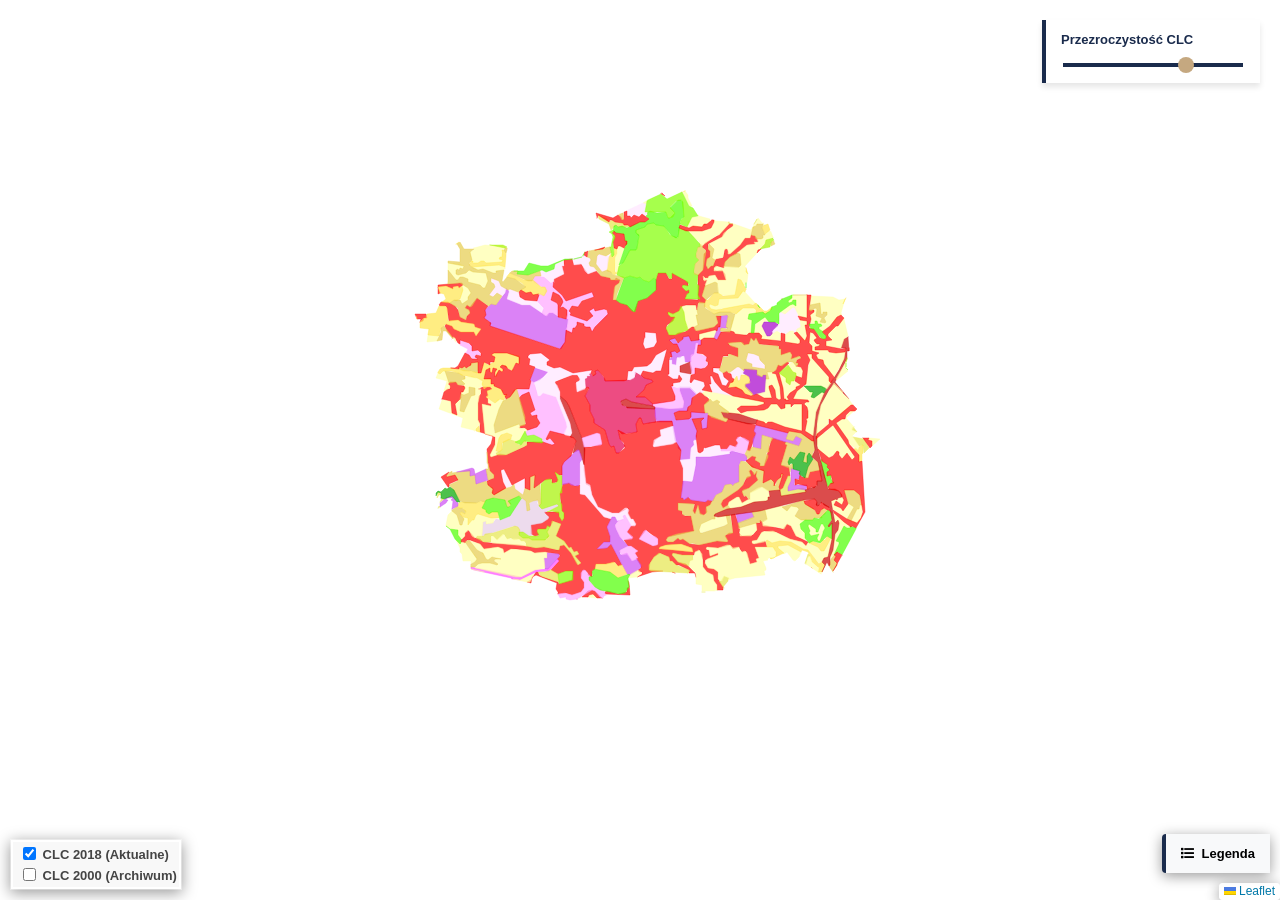
==== commit a8771cbd: "fix 26.03.2026" ====
--- a/mapa.html
+++ b/mapa.html
@@ -1,5 +1,5 @@
 <!doctype html>
-<html lang="en">
+<html lang="pl">
 
 <head>
     <meta charset="utf-8">
@@ -10,7 +10,6 @@
     <link rel="stylesheet" href="css/leaflet.css">
     <link rel="stylesheet" href="css/qgis2web.css">
     <link rel="stylesheet" href="css/fontawesome-all.min.css">
-    <link rel="stylesheet" href="css/leaflet.photon.css">
     <link rel="stylesheet" href="css/leaflet-measure.css">
     <style>
         html,
@@ -22,9 +21,6 @@
             margin: 0;
         }
 
-        /* ----------------------------------------------------
-           FLAT DESIGN INTERFACE: Suwak Przezroczystości
-           ---------------------------------------------------- */
         .opacity-control {
             position: absolute;
             top: 20px;
@@ -32,23 +28,24 @@
             z-index: 1000;
             background: #FFFFFF;
             border-left: 4px solid #1A2B4C;
-            padding: 15px 20px;
+            padding: 12px 15px;
             box-shadow: 0 4px 6px rgba(0, 0, 0, 0.1);
             font-family: 'Segoe UI', sans-serif;
         }
 
         .opacity-control label {
             display: block;
-            font-size: 14px;
+            font-size: 13px;
             font-weight: bold;
             color: #1A2B4C;
-            margin-bottom: 8px;
+            margin-bottom: 6px;
         }
 
         input[type=range] {
             -webkit-appearance: none;
-            width: 200px;
+            width: 180px;
             background: transparent;
+            cursor: pointer;
         }
 
         input[type=range]::-webkit-slider-thumb {
@@ -57,373 +54,253 @@
             width: 16px;
             border-radius: 50%;
             background: #C5A880;
-            cursor: pointer;
             margin-top: -6px;
         }
 
         input[type=range]::-webkit-slider-runnable-track {
             width: 100%;
             height: 4px;
-            cursor: pointer;
             background: #1A2B4C;
         }
 
-        /* ----------------------------------------------------
-           FLAT DESIGN INTERFACE: Panel Warstw (Checkboxy)
-           ---------------------------------------------------- */
+        /* --- STYLIZACJA ETYKIET (PO NAJECHANIU) --- */
+        .leaflet-tooltip {
+            transition: none !important;
+            animation: none !important;
+        }
+
+        .leaflet-tooltip.custom-tooltip {
+            background-color: rgba(26, 43, 76, 0.95) !important;
+            color: #FFFFFF !important;
+            border: none !important;
+            border-radius: 4px !important;
+            box-shadow: none !important;
+            font-family: 'Segoe UI', sans-serif !important;
+            padding: 6px 10px !important;
+            font-size: 12px !important;
+            white-space: nowrap !important;
+        }
+
+        .leaflet-tooltip-top:before,
+        .leaflet-tooltip-bottom:before,
+        .leaflet-tooltip-left:before,
+        .leaflet-tooltip-right:before {
+            display: none !important;
+        }
+
+        /* --- STYLIZACJA POPUPÓW (PO KLIKNIĘCIU) --- */
+        .leaflet-popup-content-wrapper {
+            background-color: rgba(26, 43, 76, 0.95) !important;
+            color: #FFFFFF !important;
+            border-radius: 4px !important;
+            box-shadow: none !important;
+            font-family: 'Segoe UI', sans-serif !important;
+        }
+
+        .leaflet-popup-tip-container {
+            display: none !important;
+            /* Usuwa biały trójkąt pod okienkiem */
+        }
+
+        .leaflet-popup-content {
+            margin: 12px 16px !important;
+            font-size: 13px !important;
+            line-height: 1.6 !important;
+        }
+
+        .leaflet-popup-close-button {
+            color: #C5A880 !important;
+            /* Złoty krzyżyk zamykania */
+            font-size: 18px !important;
+            font-weight: bold !important;
+            padding: 4px 8px !important;
+            text-decoration: none !important;
+        }
+
+        .leaflet-popup-close-button:hover {
+            color: #FFFFFF !important;
+            background: transparent !important;
+        }
+
+        /* --- PANELE WARSTW I LEGENDY --- */
         .leaflet-control-layers {
             border-radius: 0 !important;
-            border: none !important;
             border-left: 4px solid #1A2B4C !important;
-            box-shadow: 0 4px 6px rgba(0, 0, 0, 0.1) !important;
             font-family: 'Segoe UI', sans-serif !important;
-            padding: 5px 10px !important;
-            background: #FFFFFF !important;
-            color: #1A2B4C !important;
             font-weight: bold;
         }
 
-        .leaflet-control-layers label {
-            margin-top: 5px;
-            margin-bottom: 5px;
-        }
-
-        /* ----------------------------------------------------
-           FLAT DESIGN INTERFACE: Rozsuwana Legenda
-           ---------------------------------------------------- */
         .custom-legend {
             background: #FFFFFF;
             border-left: 4px solid #1A2B4C;
             box-shadow: 0 4px 6px rgba(0, 0, 0, 0.1);
             font-family: 'Segoe UI', sans-serif;
-            color: #1A2B4C;
-            pointer-events: auto;
-            max-width: 350px;
+            max-width: 300px;
         }
 
         .custom-legend .legend-header {
-            padding: 12px 15px;
+            padding: 10px 15px;
             cursor: pointer;
             font-weight: bold;
-            font-size: 14px;
             display: flex;
             align-items: center;
-            gap: 10px;
+            gap: 8px;
             background-color: #F8F9FA;
-        }
-
-        .custom-legend .legend-header:hover {
-            background-color: #E9ECEF;
+            font-size: 13px;
         }
 
         .custom-legend .legend-body {
             display: none;
-            padding: 10px 15px 15px 15px;
-            max-height: 40vh;
+            padding: 10px;
+            max-height: 35vh;
             overflow-y: auto;
             border-top: 1px solid #E0E0E0;
-            font-size: 12px;
-        }
-
-        /* Klasa aktywująca rozwinięcie legendy */
+            font-size: 11px;
+        }
+
         .custom-legend.expanded .legend-body {
             display: block;
         }
 
-        .custom-legend table {
-            border-collapse: collapse;
-            width: 100%;
-        }
-
-        .custom-legend td {
-            padding: 4px 0;
-            vertical-align: middle;
-        }
-
-        .custom-legend img {
-            width: 18px;
-            height: 18px;
-            border: 1px solid #CCC;
-            display: block;
-            margin-right: 8px;
+        @media screen and (max-width: 600px) {
+            .opacity-control {
+                top: 10px;
+                right: 10px;
+                padding: 8px 12px;
+            }
+
+            input[type=range] {
+                width: 110px;
+            }
+
+            .leaflet-control-layers {
+                margin-bottom: 15px !important;
+                margin-left: 10px !important;
+            }
+
+            .custom-legend {
+                margin-bottom: 15px !important;
+                margin-right: 10px !important;
+                max-width: 170px;
+            }
+
+            .custom-legend .legend-header {
+                font-size: 11px;
+                padding: 8px 10px;
+            }
+
+            .custom-legend .legend-body {
+                font-size: 10px;
+            }
         }
     </style>
-    <title></title>
 </head>
 
 <body>
-
     <div class="opacity-control">
-        <label for="layerOpacity">Przezroczystość warstw CLC</label>
-        <input type="range" id="layerOpacity" min="0" max="1" step="0.1" value="0.6">
+        <label for="layerOpacity">Przezroczystość CLC</label>
+        <input type="range" id="layerOpacity" min="0" max="1" step="0.1" value="0.7">
     </div>
-
-    <div id="map">
-    </div>
+    <div id="map"></div>
 
     <script src="js/qgis2web_expressions.js"></script>
     <script src="js/leaflet.js"></script>
-    <script src="js/leaflet.rotatedMarker.js"></script>
-    <script src="js/leaflet.pattern.js"></script>
-    <script src="js/leaflet-hash.js"></script>
     <script src="js/Autolinker.min.js"></script>
-    <script src="js/rbush.min.js"></script>
-    <script src="js/labelgun.min.js"></script>
-    <script src="js/labels.js"></script>
-    <script src="js/leaflet.photon.js"></script>
     <script src="js/leaflet-measure.js"></script>
-
     <script src="data/Corine_Lodz2018_0.js"></script>
     <script src="data/Corine_Lodz2000_1.js"></script>
 
     <script>
-        var map = L.map('map', {
-            zoomControl: false, maxZoom: 28, minZoom: 1
-        }).fitBounds([[51.56657748466, 19.116177174903164], [51.9830593371323, 19.92864182708758]]);
-
-        var hash = new L.Hash(map);
-        map.attributionControl.setPrefix('<a href="https://github.com/tomchadwin/qgis2web" target="_blank">qgis2web</a> &middot; <a href="https://leafletjs.com" title="A JS library for interactive maps">Leaflet</a> &middot; <a href="https://qgis.org">QGIS</a>');
-
-        // ---------------------------------------------------------
-        // PODKŁAD MAPOWY (CartoDB Positron - Flat Design)
-        // ---------------------------------------------------------
-        var basemap = L.tileLayer('https://{s}.basemaps.cartocdn.com/light_all/{z}/{x}/{y}{r}.png', {
-            attribution: '&copy; OpenStreetMap contributors &copy; CARTO',
-            subdomains: 'abcd',
-            maxZoom: 20
+        var map = L.map('map', { zoomControl: false, maxZoom: 28 }).fitBounds([[51.65, 19.25], [51.85, 19.70]]);
+        L.tileLayer('https://{s}.basemaps.cartocdn.com/light_all/{z}/{x}/{y}{r}.png').addTo(map);
+
+        map.createPane('pane_2018'); map.getPane('pane_2018').style.zIndex = 402;
+        map.createPane('pane_2000'); map.getPane('pane_2000').style.zIndex = 401;
+
+        var clcDict = {
+            '111': 'Zabudowa miejska zwarta', '112': 'Zabudowa miejska luźna',
+            '121': 'Tereny przemysłowe/handlowe', '122': 'Tereny komunikacyjne',
+            '124': 'Lotniska', '131': 'Eksploatacja odkrywkowa', '133': 'Budowy',
+            '141': 'Tereny zielone', '142': 'Tereny sportowe',
+            '211': 'Grunty orne', '231': 'Łąki i pastwiska', '242': 'Systemy upraw i działek',
+            '243': 'Tereny rolnicze/naturalne',
+            '311': 'Lasy liściaste', '312': 'Lasy iglaste', '313': 'Lasy mieszane',
+            '324': 'Lasy/Krzewy (stan zmian)'
+        };
+
+        function getClcColor(c) {
+            var colors = { '111': '#e6004d', '112': '#ff0000', '121': '#cc4df2', '122': '#cc0000', '124': '#e6cce6', '131': '#a600cc', '133': '#ff4dff', '141': '#ffa6ff', '142': '#ffe6ff', '211': '#ffffa8', '231': '#e6e64d', '242': '#ffe64d', '243': '#e6cc4d', '311': '#80ff00', '312': '#00a600', '313': '#4dff00', '324': '#a6f200' };
+            return colors[c] || '#cccccc';
+        }
+
+        function setupLayer(feature, layer, codeKey) {
+            var code = String(feature.properties[codeKey]);
+            var name = clcDict[code] || "Kod CLC: " + code;
+            var area = feature.properties['pow_ha'] ? feature.properties['pow_ha'].toFixed(2) : "?";
+
+            // Konfiguracja etykiety z wyłączoną animacją
+            layer.bindTooltip(name, {
+                sticky: true,
+                className: 'custom-tooltip'
+            });
+
+            // Wymuszenie czyszczenia etykiety po opuszczeniu wektora kursorem
+            layer.on('mouseout', function () {
+                layer.closeTooltip();
+            });
+
+            // Konfiguracja Popupa
+            layer.bindPopup("<strong>Typ:</strong> " + name + "<br><strong>Powierzchnia:</strong> " + area + " ha");
+        }
+
+        function getLayerStyle(feature, codeKey) {
+            var color = getClcColor(feature.properties[codeKey]);
+            return { stroke: true, color: color, weight: 0.5, fillOpacity: 1.0, fillColor: color, interactive: true };
+        }
+
+        var layer_2018 = L.geoJson(json_Corine_Lodz2018_0, {
+            pane: 'pane_2018',
+            style: function (f) { return getLayerStyle(f, 'Code_18'); },
+            onEachFeature: function (f, l) { setupLayer(f, l, 'Code_18'); }
+        }).addTo(map);
+
+        var layer_2000 = L.geoJson(json_Corine_Lodz2000_1, {
+            pane: 'pane_2000',
+            style: function (f) { return getLayerStyle(f, 'code_00'); },
+            onEachFeature: function (f, l) { setupLayer(f, l, 'code_00'); }
         });
-        basemap.addTo(map);
-
-        var autolinker = new Autolinker({ truncate: { length: 30, location: 'smart' } });
-
-        function removeEmptyRowsFromPopupContent(content, feature) {
-            var tempDiv = document.createElement('div');
-            tempDiv.innerHTML = content;
-            var rows = tempDiv.querySelectorAll('tr');
-            for (var i = 0; i < rows.length; i++) {
-                var td = rows[i].querySelector('td.visible-with-data');
-                var key = td ? td.id : '';
-                if (td && td.classList.contains('visible-with-data') && feature.properties[key] == null) {
-                    rows[i].parentNode.removeChild(rows[i]);
-                }
-            }
-            return tempDiv.innerHTML;
-        }
-
-        function addClassToPopupIfMedia(content, popup) {
-            var tempDiv = document.createElement('div');
-            tempDiv.innerHTML = content;
-            var imgTd = tempDiv.querySelector('td img');
-            if (imgTd) {
-                var src = imgTd.getAttribute('src');
-                if (/\.(jpg|jpeg|png|gif|bmp|webp|avif)$/i.test(src)) {
-                    popup._contentNode.classList.add('media');
-                    setTimeout(function () { popup.update(); }, 10);
-                } else {
-                    popup._contentNode.classList.remove('media');
-                }
-            } else {
-                popup._contentNode.classList.remove('media');
-            }
-        }
-
-        var zoomControl = L.control.zoom({ position: 'topleft' }).addTo(map);
-
-        var measureControl = new L.Control.Measure({
-            position: 'topleft',
-            primaryLengthUnit: 'meters',
-            secondaryLengthUnit: 'kilometers',
-            primaryAreaUnit: 'sqmeters',
-            secondaryAreaUnit: 'hectares'
+
+        L.control.layers(null, {
+            "CLC 2018 (Aktualne)": layer_2018,
+            "CLC 2000 (Archiwum)": layer_2000
+        }, { collapsed: false, position: 'bottomleft' }).addTo(map);
+
+        document.getElementById('layerOpacity').addEventListener('input', function (e) {
+            var v = parseFloat(e.target.value);
+            [layer_2018, layer_2000].forEach(l => l.setStyle({ fillOpacity: v, opacity: v }));
         });
-        measureControl.addTo(map);
-        document.getElementsByClassName('leaflet-control-measure-toggle')[0].innerHTML = '';
-        document.getElementsByClassName('leaflet-control-measure-toggle')[0].className += ' fas fa-ruler';
-
-        // ---------------------------------------------------------
-        // INICJALIZACJA WARSTWY: CLC 2018
-        // ---------------------------------------------------------
-        function pop_Corine_Lodz2018_0(feature, layer) {
-            var popupContent = '<table>\
-                    <tr><td colspan="2"><strong>Kod CLC: </strong>' + (feature.properties['Code_18'] !== null ? autolinker.link(String(feature.properties['Code_18'])) : '') + '</td></tr>\
-                    <tr><td colspan="2"><strong>Powierzchnia [ha]: </strong>' + (feature.properties['pow_ha'] !== null ? autolinker.link(String(feature.properties['pow_ha'])) : '') + '</td></tr>\
-                </table>';
-            var content = removeEmptyRowsFromPopupContent(popupContent, feature);
-            layer.on('popupopen', function (e) { addClassToPopupIfMedia(content, e.popup); });
-            layer.bindPopup(content, { maxHeight: 400 });
-        }
-
-        function style_Corine_Lodz2018_0_0(feature) {
-            switch (String(feature.properties['Code_18'])) {
-                case '111': return { stroke: false, fill: true, fillOpacity: 1, fillColor: 'rgba(230,0,77,1.0)', interactive: true };
-                case '112': return { stroke: false, fill: true, fillOpacity: 1, fillColor: 'rgba(255,0,0,1.0)', interactive: true };
-                case '121': return { stroke: false, fill: true, fillOpacity: 1, fillColor: 'rgba(204,77,242,1.0)', interactive: true };
-                case '122': return { stroke: false, fill: true, fillOpacity: 1, fillColor: 'rgba(204,0,0,1.0)', interactive: true };
-                case '124': return { stroke: false, fill: true, fillOpacity: 1, fillColor: 'rgba(230,204,230,1.0)', interactive: true };
-                case '131': return { stroke: false, fill: true, fillOpacity: 1, fillColor: 'rgba(166,0,204,1.0)', interactive: true };
-                case '133': return { stroke: false, fill: true, fillOpacity: 1, fillColor: 'rgba(255,77,255,1.0)', interactive: true };
-                case '141': return { stroke: false, fill: true, fillOpacity: 1, fillColor: 'rgba(255,166,255,1.0)', interactive: true };
-                case '142': return { stroke: false, fill: true, fillOpacity: 1, fillColor: 'rgba(255,230,255,1.0)', interactive: true };
-                case '211': return { stroke: false, fill: true, fillOpacity: 1, fillColor: 'rgba(255,255,168,1.0)', interactive: true };
-                case '231': return { stroke: false, fill: true, fillOpacity: 1, fillColor: 'rgba(230,230,77,1.0)', interactive: true };
-                case '242': return { stroke: false, fill: true, fillOpacity: 1, fillColor: 'rgba(255,230,77,1.0)', interactive: true };
-                case '243': return { stroke: false, fill: true, fillOpacity: 1, fillColor: 'rgba(230,204,77,1.0)', interactive: true };
-                case '311': return { stroke: false, fill: true, fillOpacity: 1, fillColor: 'rgba(128,255,0,1.0)', interactive: true };
-                case '312': return { stroke: false, fill: true, fillOpacity: 1, fillColor: 'rgba(0,166,0,1.0)', interactive: true };
-                case '313': return { stroke: false, fill: true, fillOpacity: 1, fillColor: 'rgba(77,255,0,1.0)', interactive: true };
-                case '324': return { stroke: false, fill: true, fillOpacity: 1, fillColor: 'rgba(166,242,0,1.0)', interactive: true };
-            }
-        }
-
-        map.createPane('pane_Corine_Lodz2018_0');
-        map.getPane('pane_Corine_Lodz2018_0').style.zIndex = 400;
-
-        var layer_Corine_Lodz2018_0 = new L.geoJson(json_Corine_Lodz2018_0, {
-            interactive: true,
-            pane: 'pane_Corine_Lodz2018_0',
-            onEachFeature: pop_Corine_Lodz2018_0,
-            style: style_Corine_Lodz2018_0_0,
-        });
-        map.addLayer(layer_Corine_Lodz2018_0);
-
-        // ---------------------------------------------------------
-        // INICJALIZACJA WARSTWY: CLC 2000
-        // ---------------------------------------------------------
-        function pop_Corine_Lodz2000_1(feature, layer) {
-            var popupContent = '<table>\
-                    <tr><td colspan="2"><strong>Kod CLC: </strong>' + (feature.properties['code_00'] !== null ? autolinker.link(String(feature.properties['code_00'])) : '') + '</td></tr>\
-                    <tr><td colspan="2"><strong>Powierzchnia [ha]: </strong>' + (feature.properties['pow_ha'] !== null ? autolinker.link(String(feature.properties['pow_ha'])) : '') + '</td></tr>\
-                </table>';
-            var content = removeEmptyRowsFromPopupContent(popupContent, feature);
-            layer.on('popupopen', function (e) { addClassToPopupIfMedia(content, e.popup); });
-            layer.bindPopup(content, { maxHeight: 400 });
-        }
-
-        function style_Corine_Lodz2000_1_0(feature) {
-            switch (String(feature.properties['code_00'])) {
-                case '111': return { stroke: false, fill: true, fillOpacity: 1, fillColor: 'rgba(230,0,77,1.0)', interactive: true };
-                case '112': return { stroke: false, fill: true, fillOpacity: 1, fillColor: 'rgba(255,0,0,1.0)', interactive: true };
-                case '121': return { stroke: false, fill: true, fillOpacity: 1, fillColor: 'rgba(204,77,242,1.0)', interactive: true };
-                case '122': return { stroke: false, fill: true, fillOpacity: 1, fillColor: 'rgba(204,0,0,1.0)', interactive: true };
-                case '124': return { stroke: false, fill: true, fillOpacity: 1, fillColor: 'rgba(230,204,230,1.0)', interactive: true };
-                case '131': return { stroke: false, fill: true, fillOpacity: 1, fillColor: 'rgba(166,0,204,1.0)', interactive: true };
-                case '133': return { stroke: false, fill: true, fillOpacity: 1, fillColor: 'rgba(255,77,255,1.0)', interactive: true };
-                case '141': return { stroke: false, fill: true, fillOpacity: 1, fillColor: 'rgba(255,166,255,1.0)', interactive: true };
-                case '142': return { stroke: false, fill: true, fillOpacity: 1, fillColor: 'rgba(255,230,255,1.0)', interactive: true };
-                case '211': return { stroke: false, fill: true, fillOpacity: 1, fillColor: 'rgba(255,255,168,1.0)', interactive: true };
-                case '231': return { stroke: false, fill: true, fillOpacity: 1, fillColor: 'rgba(230,230,77,1.0)', interactive: true };
-                case '242': return { stroke: false, fill: true, fillOpacity: 1, fillColor: 'rgba(255,230,77,1.0)', interactive: true };
-                case '243': return { stroke: false, fill: true, fillOpacity: 1, fillColor: 'rgba(230,204,77,1.0)', interactive: true };
-                case '311': return { stroke: false, fill: true, fillOpacity: 1, fillColor: 'rgba(128,255,0,1.0)', interactive: true };
-                case '312': return { stroke: false, fill: true, fillOpacity: 1, fillColor: 'rgba(0,166,0,1.0)', interactive: true };
-                case '313': return { stroke: false, fill: true, fillOpacity: 1, fillColor: 'rgba(77,255,0,1.0)', interactive: true };
-                case '324': return { stroke: false, fill: true, fillOpacity: 1, fillColor: 'rgba(166,242,0,1.0)', interactive: true };
-            }
-        }
-
-        map.createPane('pane_Corine_Lodz2000_1');
-        map.getPane('pane_Corine_Lodz2000_1').style.zIndex = 401;
-
-        var layer_Corine_Lodz2000_1 = new L.geoJson(json_Corine_Lodz2000_1, {
-            interactive: true,
-            pane: 'pane_Corine_Lodz2000_1',
-            onEachFeature: pop_Corine_Lodz2000_1,
-            style: style_Corine_Lodz2000_1_0,
-        });
-        map.addLayer(layer_Corine_Lodz2000_1);
-
-        // ---------------------------------------------------------
-        // CHECKBOXY WARSTW (Lewy Dolny Róg)
-        // ---------------------------------------------------------
-        var overlayLayers = {
-            "CLC 2018 (Aktualne)": layer_Corine_Lodz2018_0,
-            "CLC 2000 (Archiwum)": layer_Corine_Lodz2000_1
-        };
-
-        // Standardowy kontroler dodany do lewego dolnego rogu na zawsze rozłożony
-        L.control.layers(null, overlayLayers, {
-            collapsed: false,
-            position: 'bottomleft'
-        }).addTo(map);
-
-        // ---------------------------------------------------------
-        // WYSUWANY PANEL LEGENDY (Prawy Dolny Róg)
-        // ---------------------------------------------------------
+
         var CustomLegend = L.Control.extend({
             options: { position: 'bottomright' },
-            onAdd: function (map) {
-                var container = L.DomUtil.create('div', 'custom-legend');
-
-                // Nagłówek aktywujący
-                var header = L.DomUtil.create('div', 'legend-header', container);
-                header.innerHTML = '<i class="fas fa-list"></i> Legenda Klasifikacji CLC';
-
-                // Ciało z tabelą wyciągniętą ze starego kodu
-                var body = L.DomUtil.create('div', 'legend-body', container);
-                body.innerHTML = '<table>\
-                    <tr><td><img src="legend/Corine_Lodz2018_0_Zabudowamiejskazwarta0.png" /></td><td>Zabudowa miejska zwarta</td></tr>\
-                    <tr><td><img src="legend/Corine_Lodz2018_0_Zabudowamiejskaluźna1.png" /></td><td>Zabudowa miejska luźna</td></tr>\
-                    <tr><td><img src="legend/Corine_Lodz2018_0_Terenyprzemysłowelubhandlowe2.png" /></td><td>Tereny przemysłowe lub handlowe</td></tr>\
-                    <tr><td><img src="legend/Corine_Lodz2018_0_Terenykomunikacyjne3.png" /></td><td>Tereny komunikacyjne</td></tr>\
-                    <tr><td><img src="legend/Corine_Lodz2018_0_Lotniska4.png" /></td><td>Lotniska</td></tr>\
-                    <tr><td><img src="legend/Corine_Lodz2018_0_Miejsceesploatacjiodkrywkowej5.png" /></td><td>Miejsce esploatacji odkrywkowej</td></tr>\
-                    <tr><td><img src="legend/Corine_Lodz2018_0_Budowy6.png" /></td><td>Budowy</td></tr>\
-                    <tr><td><img src="legend/Corine_Lodz2018_0_Terenyzielone7.png" /></td><td>Tereny zielone</td></tr>\
-                    <tr><td><img src="legend/Corine_Lodz2018_0_Terenysportoweiwypoczynkowe8.png" /></td><td>Tereny sportowe i wypoczynkowe</td></tr>\
-                    <tr><td><img src="legend/Corine_Lodz2018_0_Gruntyornepozazasięgiemurządzeńnawadniających9.png" /></td><td>Grunty orne poza zasięgiem urządzeń nawadniających</td></tr>\
-                    <tr><td><img src="legend/Corine_Lodz2018_0_Łąkiipastwiska10.png" /></td><td>Łąki i pastwiska</td></tr>\
-                    <tr><td><img src="legend/Corine_Lodz2018_0_Złożonesystemyuprawidziałek11.png" /></td><td>Złożone systemy upraw i działek</td></tr>\
-                    <tr><td><img src="legend/Corine_Lodz2018_0_Terenyzajętegłównieprzezrolnictwozdużymudziałemterenównaturalnych12.png" /></td><td>Tereny zajęte głównie przez rolnictwo z dużym udziałem terenów naturalnych</td></tr>\
-                    <tr><td><img src="legend/Corine_Lodz2018_0_Lasyliściaste13.png" /></td><td>Lasy liściaste</td></tr>\
-                    <tr><td><img src="legend/Corine_Lodz2018_0_Lasyiglaste14.png" /></td><td>Lasy iglaste</td></tr>\
-                    <tr><td><img src="legend/Corine_Lodz2018_0_Lasymieszane15.png" /></td><td>Lasy mieszane</td></tr>\
-                    <tr><td><img src="legend/Corine_Lodz2018_0_Lasyiroslinnośćkrzewiastawstaniezmian16.png" /></td><td>Lasy i roslinność krzewiasta w stanie zmian</td></tr>\
-                </table>';
-
-                // Mechanika zwijania/rozwijania
-                L.DomEvent.on(header, 'click', function () {
-                    if (L.DomUtil.hasClass(container, 'expanded')) {
-                        L.DomUtil.removeClass(container, 'expanded');
-                    } else {
-                        L.DomUtil.addClass(container, 'expanded');
-                    }
-                });
-
-                // Blokowanie propagacji kliknięć (żeby mapa pod spodem nie reagowała na klikanie w legendę)
-                L.DomEvent.disableClickPropagation(container);
-                L.DomEvent.disableScrollPropagation(container);
-
-                return container;
+            onAdd: function () {
+                var c = L.DomUtil.create('div', 'custom-legend');
+                var h = L.DomUtil.create('div', 'legend-header', c);
+                h.innerHTML = '<i class="fas fa-list"></i> Legenda';
+                var b = L.DomUtil.create('div', 'legend-body', c);
+                b.innerHTML = '<table>' + Object.keys(clcDict).map(k => `<tr><td><div style="width:12px;height:12px;background:${getClcColor(k)};margin-right:6px;border:1px solid #999"></div></td><td>${clcDict[k]}</td></tr>`).join('') + '</table>';
+
+                h.onclick = function () {
+                    c.classList.toggle('expanded');
+                };
+
+                L.DomEvent.disableClickPropagation(c);
+                L.DomEvent.disableScrollPropagation(c);
+                return c;
             }
         });
         map.addControl(new CustomLegend());
 
-        // ---------------------------------------------------------
-        // LOGIKA SUWAKA PRZEZROCZYSTOŚCI
-        // ---------------------------------------------------------
-        var opacitySlider = document.getElementById('layerOpacity');
-
-        opacitySlider.addEventListener('input', function (e) {
-            var opValue = parseFloat(e.target.value);
-
-            if (typeof layer_Corine_Lodz2000_1 !== 'undefined') {
-                layer_Corine_Lodz2000_1.setStyle({
-                    fillOpacity: opValue,
-                    opacity: opValue
-                });
-            }
-
-            if (typeof layer_Corine_Lodz2018_0 !== 'undefined') {
-                layer_Corine_Lodz2018_0.setStyle({
-                    fillOpacity: opValue,
-                    opacity: opValue
-                });
-            }
-        });
-
-        // Wymuszenie zaaplikowania przezroczystości podczas startu
-        opacitySlider.dispatchEvent(new Event('input'));
-
+        document.getElementById('layerOpacity').dispatchEvent(new Event('input'));
     </script>
 </body>
 
